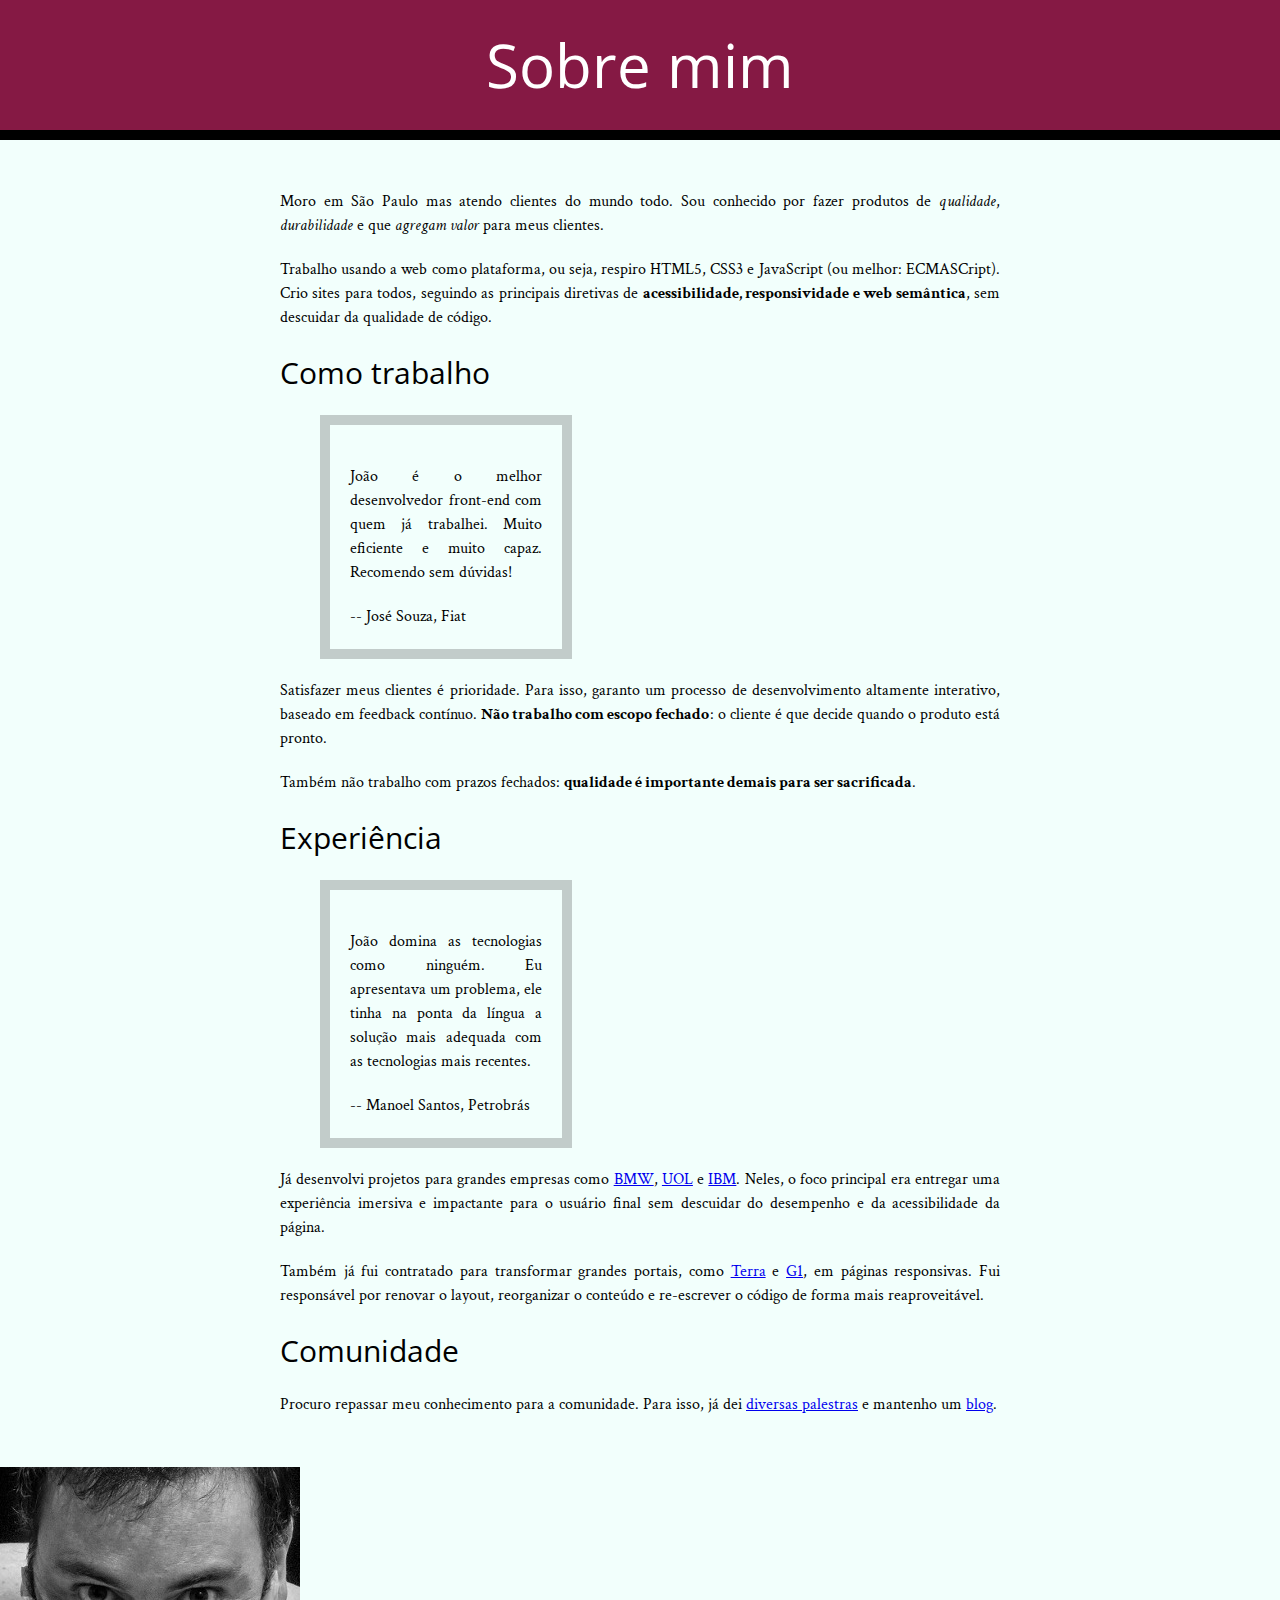
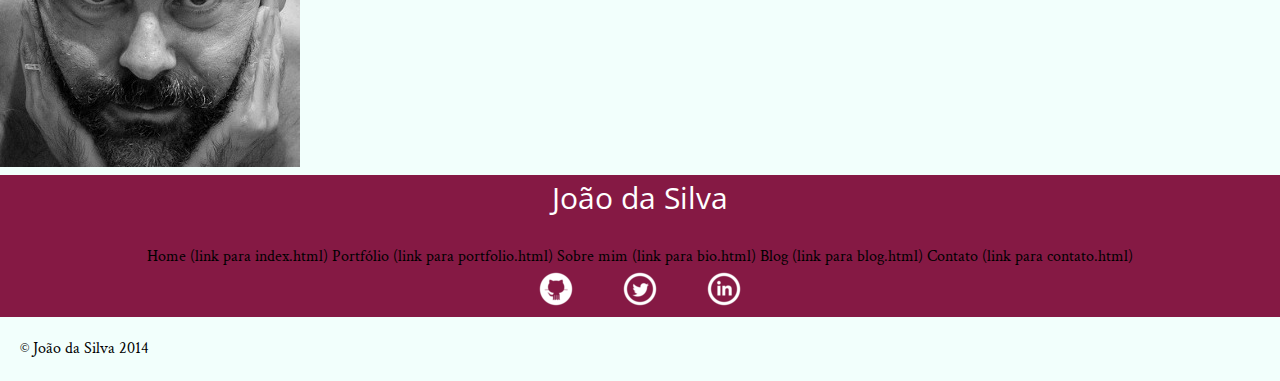
==== bio.html @ f89f9ea4 "Adicionando o portfolio do Joao da Silva" ====
<!DOCTYPE html>
<html lang="pt-br">

<head>
    <meta charset="UTF-8">
    <title>Biografia - João da Silva</title>
    <link rel="icon" href="_img/favicon.png">

    <!-- Estilo CSS -->
    <link rel="stylesheet" href="_css/reset.css">
    <link rel="stylesheet" href="_css/site.css">

    <!-- carrega a fonte Crimson Text nas versões normal, itálico e negrito -->
    <link rel="stylesheet" href="http://fonts.googleapis.com/css?family=Crimson+Text:400,400italic,600">

    <!-- carrega a fonte Open Sans Condensed na versão negrito, -->
    <!-- que é a única necessária para os cabeçalhos            -->
    <link rel="stylesheet" href="http://fonts.googleapis.com/css?family=Open+Sans+Condensed:700">
</head>

<body>
    <main>
        <h1>Sobre mim</h1>

        <div>
            <p>
                Moro em São Paulo mas atendo clientes do mundo todo. Sou conhecido por fazer produtos de <em>qualidade</em>,
                <em>durabilidade</em> e que <em>agregam valor</em> para meus clientes.
            </p>

            <p>
                Trabalho usando a web como plataforma, ou seja, respiro HTML5, CSS3 e JavaScript (ou melhor: ECMASCript).
                Crio sites para todos, seguindo as principais diretivas de <strong>acessibilidade, responsividade e web
                    semântica</strong>,
                sem descuidar da qualidade de código.
            </p>

            <h2>Como trabalho</h2>

            <blockquote>
                <p>João é o melhor desenvolvedor front-end com quem já trabalhei. Muito eficiente e muito capaz. Recomendo
                    sem dúvidas!</p>
                <cite>-- José Souza, Fiat</cite>
            </blockquote>


            <p>
                Satisfazer meus clientes é prioridade. Para isso, garanto um processo de desenvolvimento altamente
                interativo, baseado em feedback contínuo. <strong>Não trabalho com escopo fechado</strong>: o cliente é que
                decide
                quando o
                produto está pronto.
            </p>

            <p>Também não trabalho com prazos fechados: <strong>qualidade é importante demais para ser sacrificada</strong>.</p>

            <h2>Experiência</h2>

            <blockquote>
                <p>
                    João domina as tecnologias como ninguém. Eu apresentava um problema, ele tinha na ponta da língua a
                    solução
                    mais
                    adequada com as tecnologias mais recentes.
                </p>
                <cite>-- Manoel Santos, Petrobrás</cite>
            </blockquote>


            <p>
                Já desenvolvi projetos para grandes empresas como <a href="http://bmw.com">BMW</a>, <a href="http://uol.com">UOL</a>
                e <a href="http://ibm.com">IBM</a>. Neles, o foco principal era entregar uma
                experiência imersiva e impactante para o usuário final sem descuidar do desempenho e da acessibilidade da
                página.
            </p>

            <p>
                Também já fui contratado para transformar grandes portais, como <a href="http://terra.com.br">Terra</a> e
                <a href="http://g1.globo.com">G1</a>, em páginas responsivas. Fui
                responsável
                por renovar o layout, reorganizar o conteúdo e re-escrever o código de forma mais reaproveitável.
            </p>

            <h2>Comunidade</h2>

            <p>
                Procuro repassar meu conhecimento para a comunidade. Para isso, já dei <a href="portfolio.com">diversas
                    palestras</a> e mantenho um <a href="blog.html">blog</a>.
            </p>
        </div>
    </main>

    <img src="_img/eu.jpg" alt="Foto de João da Silva">
    <aside>
        <div>
            <h1>João da Silva</h1>
            <nav>
                <ul>
                    <li>Home (link para index.html)</li>
                    <li>Portfólio (link para portfolio.html)</li>
                    <li>Sobre mim (link para bio.html)</li>
                    <li>Blog (link para blog.html)</li>
                    <li>Contato (link para contato.html)</li>
                </ul>
            </nav>
            <ul>
                <li><a href="https://github.com/git-joaodasilva"><img src="_img/github.png" alt="Icone do GitHub"></a></li>
                <li><a href="https://twitter.com/twitter-joaodasilva"><img src="_img/twitter.png" alt="Icone do Twitter"></a></li>
                <li><a href="https://br.linkedin.com/pub/linkedin-joao-da-silva/32/4/508"><img src="_img/linkedin.png" alt="Icone do Linkedin"></a></li>
            </ul>            
        </div>
    </aside>

    <footer>
        &copy; João da Silva 2014
    </footer>

</body>

</html>
---- _css/site.css ----
body{
    background-color: #F2FFFC; 
    font-family: "Crimson Text", "Times New Roman", serif;
    line-height: 1.5;
}

h1, h2{
    font-family: "Open Sans Condensed", "Arial", sans-serif;
}

h1{
    background-color: #851944;
    color: #FFF;
    text-align: center;
}

p{
    margin: 20px 0;
    text-align: justify;
}

blockquote{
    border: 10px solid #C2CCCA;
    box-sizing: border-box;
    padding: 20px;
    width: 252px;
    margin: 20px 40px;
}

aside  a{
    color: inherit;
    font-family: "Open Sans Condensed", sans-serif;
    padding: 20px;
    text-decoration: none;
}

footer{
    padding: 20px;
}

main h1{
    border-bottom: 10px solid black;
    font-size: 60px;
    padding: 20px;
}

main div{
    margin: 0 auto;
    width: 720px;
    padding: 30px 0;
}

aside ul{
    list-style-type: none;
    text-align: center;
}

aside h1{
    font-size: 30px;
    margin-bottom: 25px;
}

strong{
    font-weight: bold;
}

em{
    font-style: italic;
}

h2{
    font-size: 30px;
}

aside div{
    background-color: #851944;

}

aside li{
    display: inline-block;
}
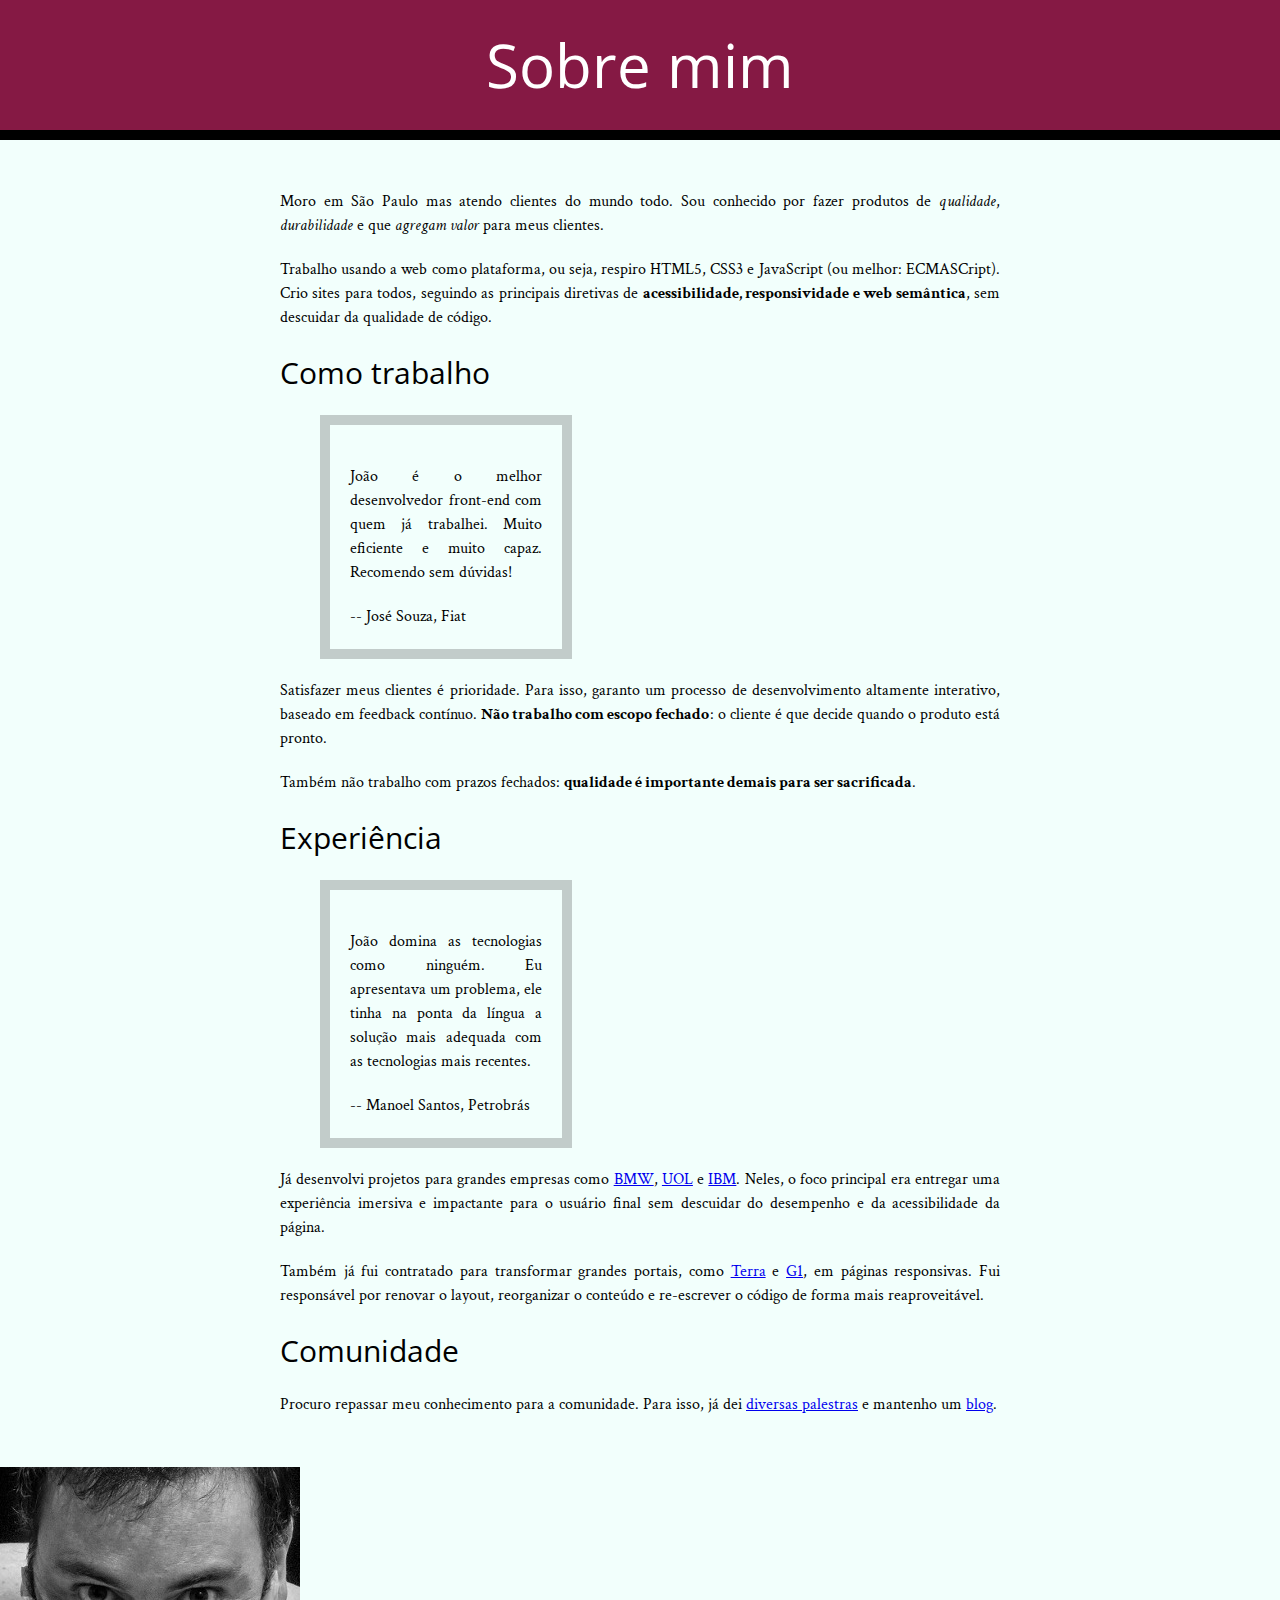
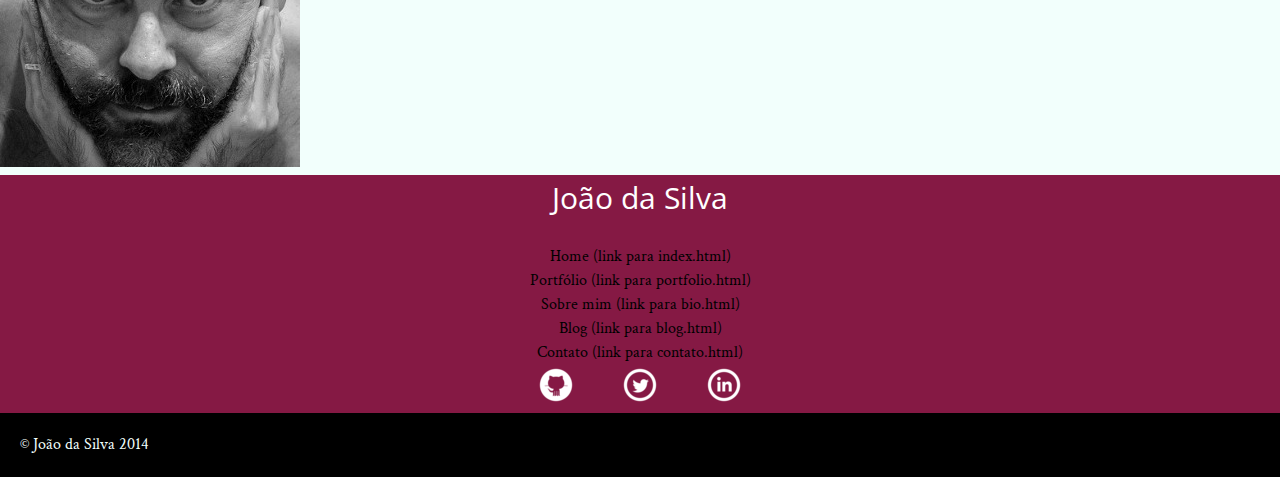
==== commit 90d77fb4: "Adicionando estilo no blog" ====
--- a/bio.html
+++ b/bio.html
@@ -20,9 +20,9 @@
 
 <body>
     <main>
-        <h1>Sobre mim</h1>
+        <h1 class="titulo-principal">Sobre mim</h1>
 
-        <div>
+        <div class="centralizacao-texto"> 
             <p>
                 Moro em São Paulo mas atendo clientes do mundo todo. Sou conhecido por fazer produtos de <em>qualidade</em>,
                 <em>durabilidade</em> e que <em>agregam valor</em> para meus clientes.
@@ -37,7 +37,7 @@
 
             <h2>Como trabalho</h2>
 
-            <blockquote>
+            <blockquote class="citacoes-profissionais">
                 <p>João é o melhor desenvolvedor front-end com quem já trabalhei. Muito eficiente e muito capaz. Recomendo
                     sem dúvidas!</p>
                 <cite>-- José Souza, Fiat</cite>
@@ -56,7 +56,7 @@
 
             <h2>Experiência</h2>
 
-            <blockquote>
+            <blockquote class="citacoes-profissionais">
                 <p>
                     João domina as tecnologias como ninguém. Eu apresentava um problema, ele tinha na ponta da língua a
                     solução
@@ -91,7 +91,7 @@
     </main>
 
     <img src="_img/eu.jpg" alt="Foto de João da Silva">
-    <aside>
+    <aside class="barra-de-nav">
         <div>
             <h1>João da Silva</h1>
             <nav>
@@ -103,7 +103,7 @@
                     <li>Contato (link para contato.html)</li>
                 </ul>
             </nav>
-            <ul>
+            <ul class="icones-sociais">
                 <li><a href="https://github.com/git-joaodasilva"><img src="_img/github.png" alt="Icone do GitHub"></a></li>
                 <li><a href="https://twitter.com/twitter-joaodasilva"><img src="_img/twitter.png" alt="Icone do Twitter"></a></li>
                 <li><a href="https://br.linkedin.com/pub/linkedin-joao-da-silva/32/4/508"><img src="_img/linkedin.png" alt="Icone do Linkedin"></a></li>
@@ -111,7 +111,7 @@
         </div>
     </aside>
 
-    <footer>
+    <footer class="rodape">
         &copy; João da Silva 2014
     </footer>
 
--- a/_css/site.css
+++ b/_css/site.css
@@ -77,6 +77,32 @@
 
 }
 
-aside li{
+.icones-sociais li{
     display: inline-block;
+}
+
+.rodape{
+    background-color: #000;
+    color: #F2FFFC;
+    padding: 20px;
+}
+
+article{
+    border-bottom: 1px solid #ccc;
+    margin-bottom: 20px;
+    padding-bottom: 30px;
+}
+
+article footer a{
+    color: #851944;
+}
+
+.leia-mais{
+    background-color: #E6E7E8;
+    display: block;
+    font-size: 12pt;
+    margin: 16px;
+    padding: 8px;
+    text-align: center;
+    text-decoration: none;
 }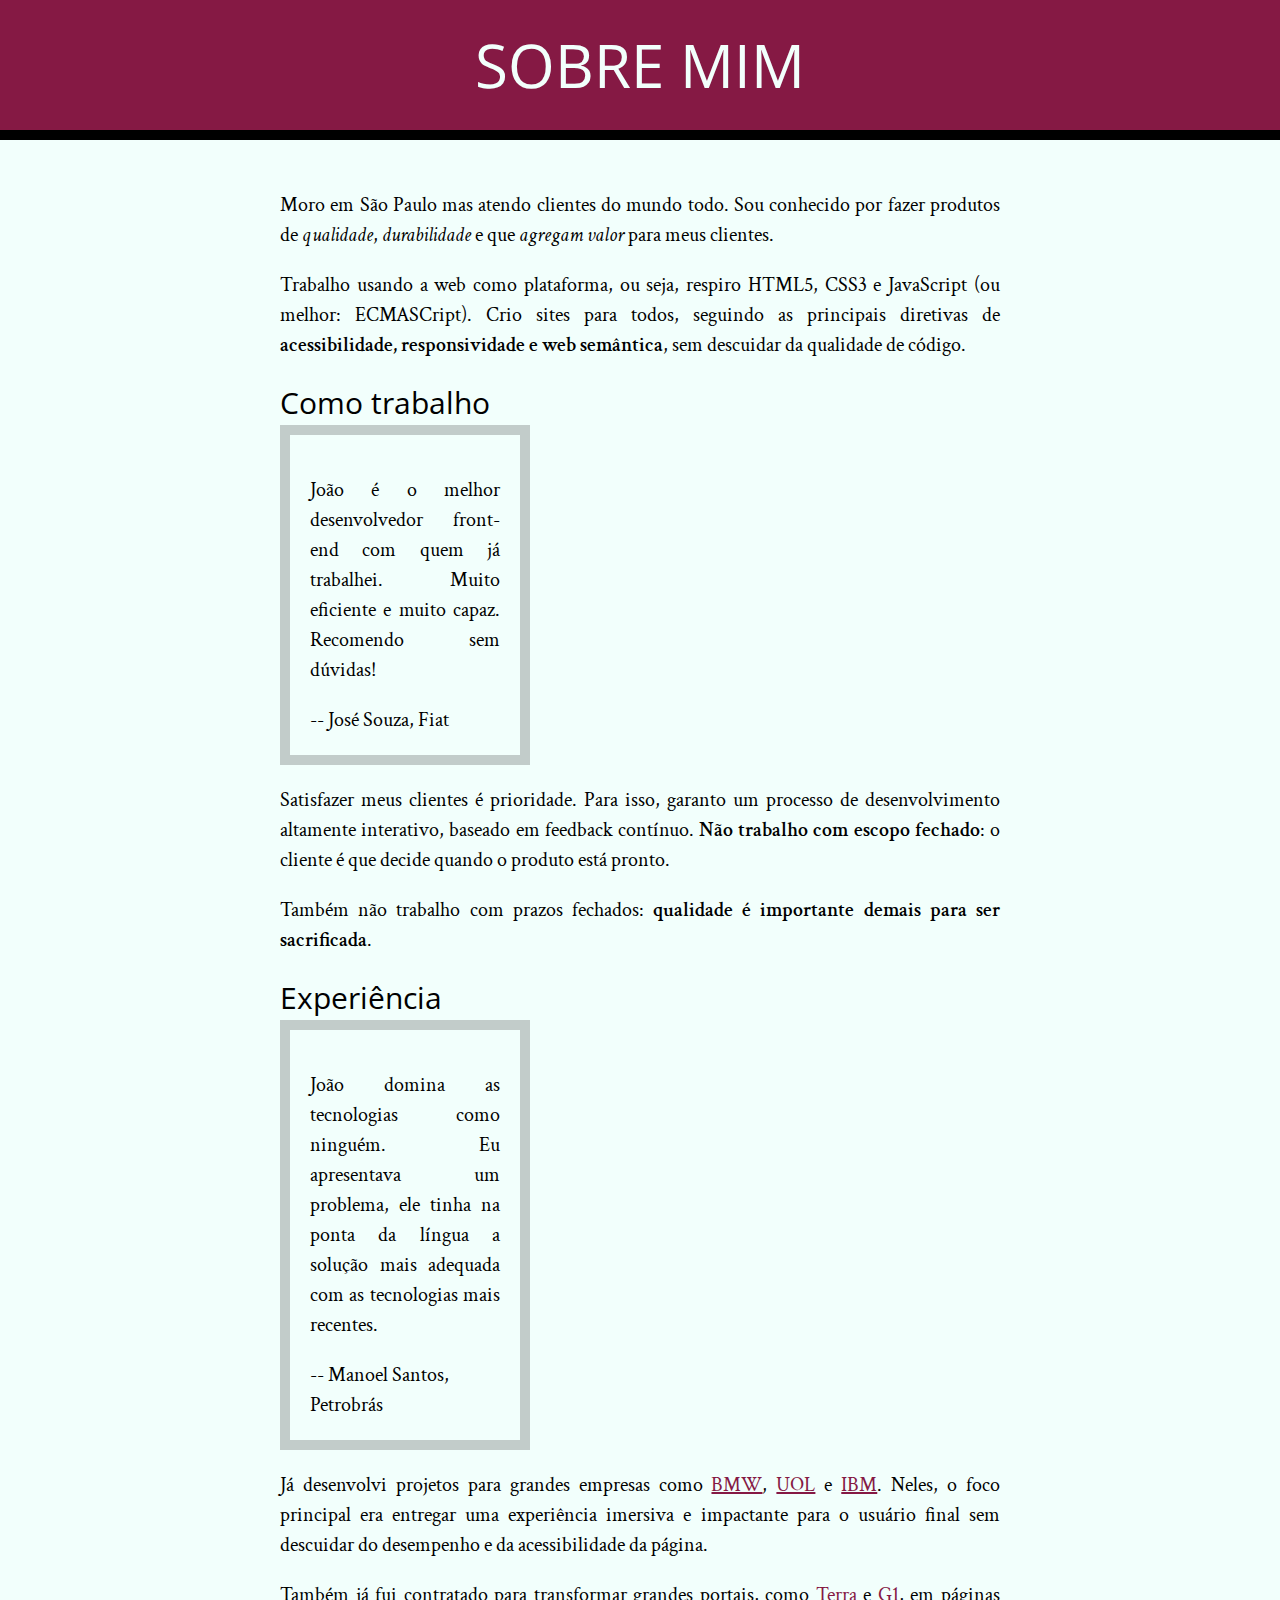
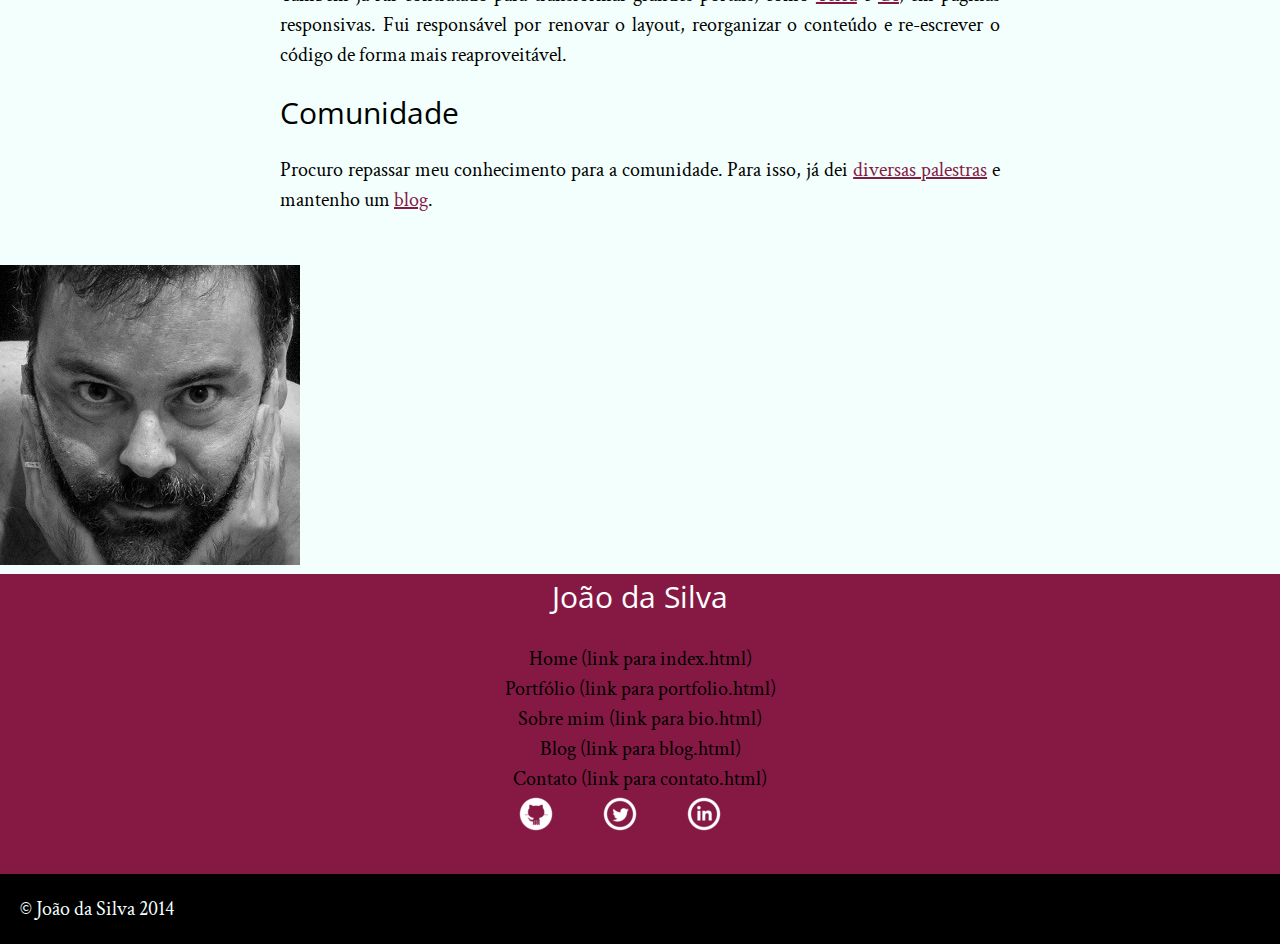
==== commit ad4b1166: "Adicionando icones no css" ====
--- a/bio.html
+++ b/bio.html
@@ -104,9 +104,9 @@
                 </ul>
             </nav>
             <ul class="icones-sociais">
-                <li><a href="https://github.com/git-joaodasilva"><img src="_img/github.png" alt="Icone do GitHub"></a></li>
-                <li><a href="https://twitter.com/twitter-joaodasilva"><img src="_img/twitter.png" alt="Icone do Twitter"></a></li>
-                <li><a href="https://br.linkedin.com/pub/linkedin-joao-da-silva/32/4/508"><img src="_img/linkedin.png" alt="Icone do Linkedin"></a></li>
+                <li><a href="https://github.com/git-joaodasilva" class="img-github">GitHub</a></li>
+                <li><a href="https://twitter.com/twitter-joaodasilva" class="img-twitter">Twitter</a></li>
+                <li><a href="https://br.linkedin.com/pub/linkedin-joao-da-silva/32/4/508" class="img-linkedin">Linkedin</a></li>
             </ul>            
         </div>
     </aside>
--- a/_css/site.css
+++ b/_css/site.css
@@ -1,6 +1,7 @@
 body{
     background-color: #F2FFFC; 
     font-family: "Crimson Text", "Times New Roman", serif;
+    font-size: 20px;
     line-height: 1.5;
 }
 
@@ -22,12 +23,13 @@
 blockquote{
     border: 10px solid #C2CCCA;
     box-sizing: border-box;
+    margin: 0;
     padding: 20px;
     width: 252px;
-    margin: 20px 40px;
+    width: 250px;
 }
 
-aside  a{
+aside a{
     color: inherit;
     font-family: "Open Sans Condensed", sans-serif;
     padding: 20px;
@@ -39,9 +41,24 @@
 }
 
 main h1{
+    background-color: #851944;
     border-bottom: 10px solid black;
+    color: #F2FFFC;
     font-size: 60px;
+    font-family: "Open Sans Condensed", sans-serif;
+    margin: 0;
     padding: 20px;
+    text-align: center;
+    text-transform: uppercase;
+}
+
+main a{
+    color: #851944;
+}
+
+h2{
+    font-size: 40px;
+    font-family: "Open Sans Condensed", sans-serif;
 }
 
 main div{
@@ -61,7 +78,7 @@
 }
 
 strong{
-    font-weight: bold;
+    font-weight: 600;
 }
 
 em{
@@ -79,6 +96,28 @@
 
 .icones-sociais li{
     display: inline-block;
+}
+
+.img-github{
+    background-image: url("../_img/github.png");
+    background-repeat: no-repeat;
+}
+
+.img-twitter{
+    background-image: url("../_img/twitter.png");
+    background-repeat: no-repeat;
+}
+
+.img-linkedin{
+    background-image: url("../_img/linkedin.png");
+    background-repeat: no-repeat;
+}
+
+.icones-sociais a{
+    display: inline-block;
+    height: 40px;
+    width: 40px;
+    text-indent: -99999px;
 }
 
 .rodape{
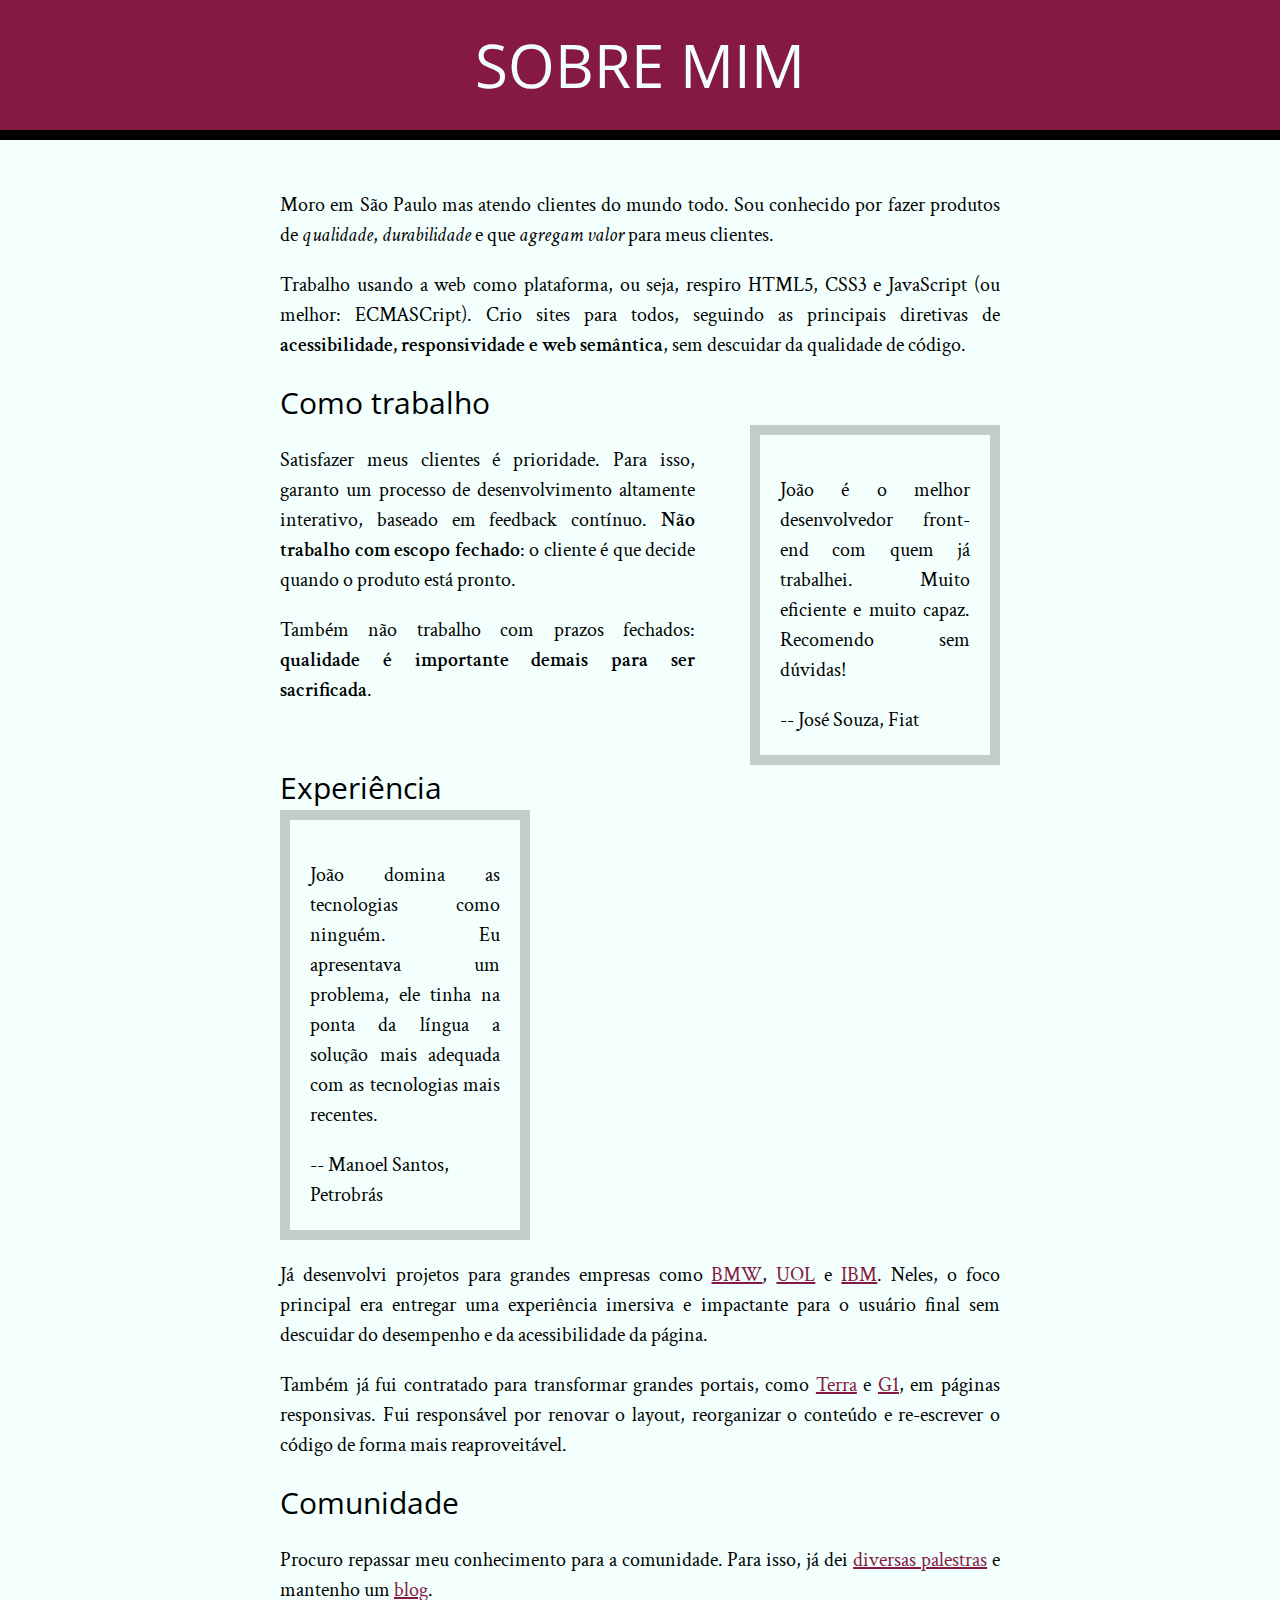
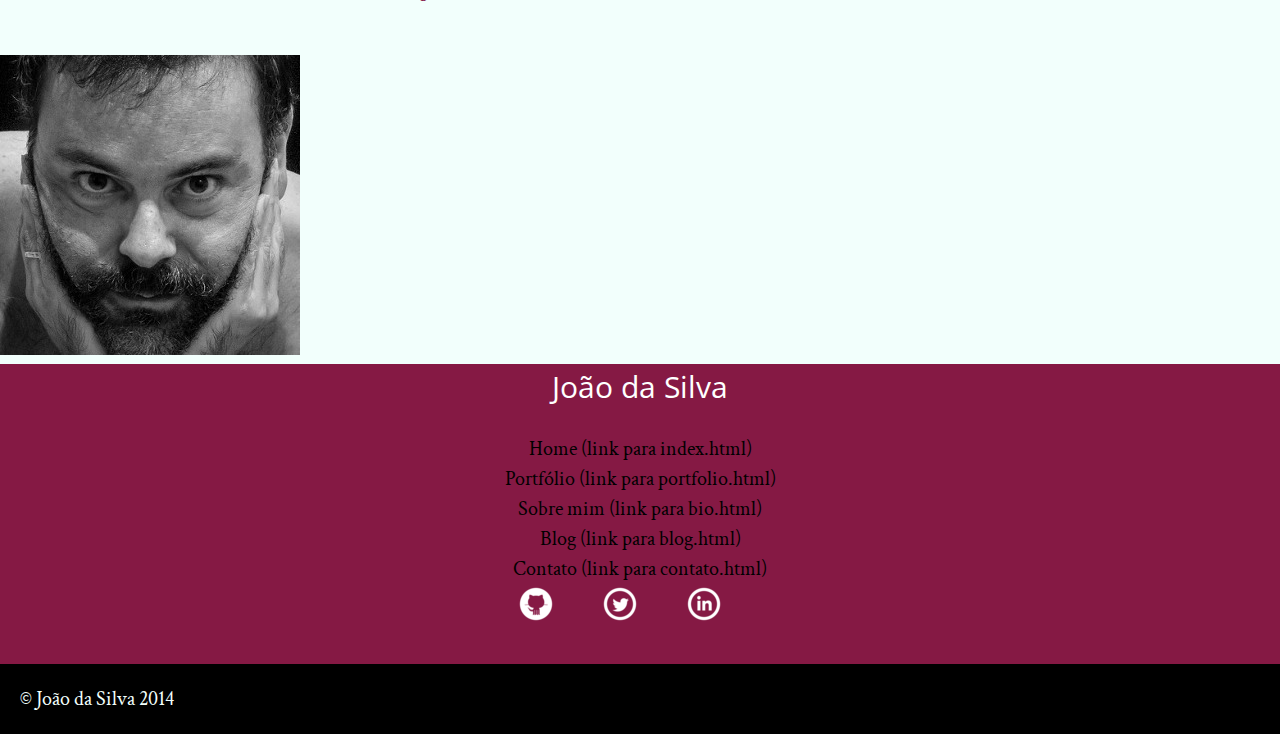
==== commit b6cc1433: "Arrumando o posicionamento das recomendacoes" ====
--- a/bio.html
+++ b/bio.html
@@ -37,7 +37,7 @@
 
             <h2>Como trabalho</h2>
 
-            <blockquote class="citacoes-profissionais">
+            <blockquote class="citacoes-profissionais petrobras">
                 <p>João é o melhor desenvolvedor front-end com quem já trabalhei. Muito eficiente e muito capaz. Recomendo
                     sem dúvidas!</p>
                 <cite>-- José Souza, Fiat</cite>
@@ -56,7 +56,7 @@
 
             <h2>Experiência</h2>
 
-            <blockquote class="citacoes-profissionais">
+            <blockquote class="citacoes-profissionais fiat">
                 <p>
                     João domina as tecnologias como ninguém. Eu apresentava um problema, ele tinha na ponta da língua a
                     solução
--- a/_css/site.css
+++ b/_css/site.css
@@ -7,6 +7,7 @@
 
 h1, h2{
     font-family: "Open Sans Condensed", "Arial", sans-serif;
+    clear: right;
 }
 
 h1{
@@ -27,6 +28,15 @@
     padding: 20px;
     width: 252px;
     width: 250px;
+}
+
+.petrobras{
+    float: right;
+    margin-left: 55px;
+}
+
+.fiat{
+
 }
 
 aside a{
@@ -144,4 +154,8 @@
     padding: 8px;
     text-align: center;
     text-decoration: none;
+}
+
+nav a{
+    text-transform: lowercase;
 }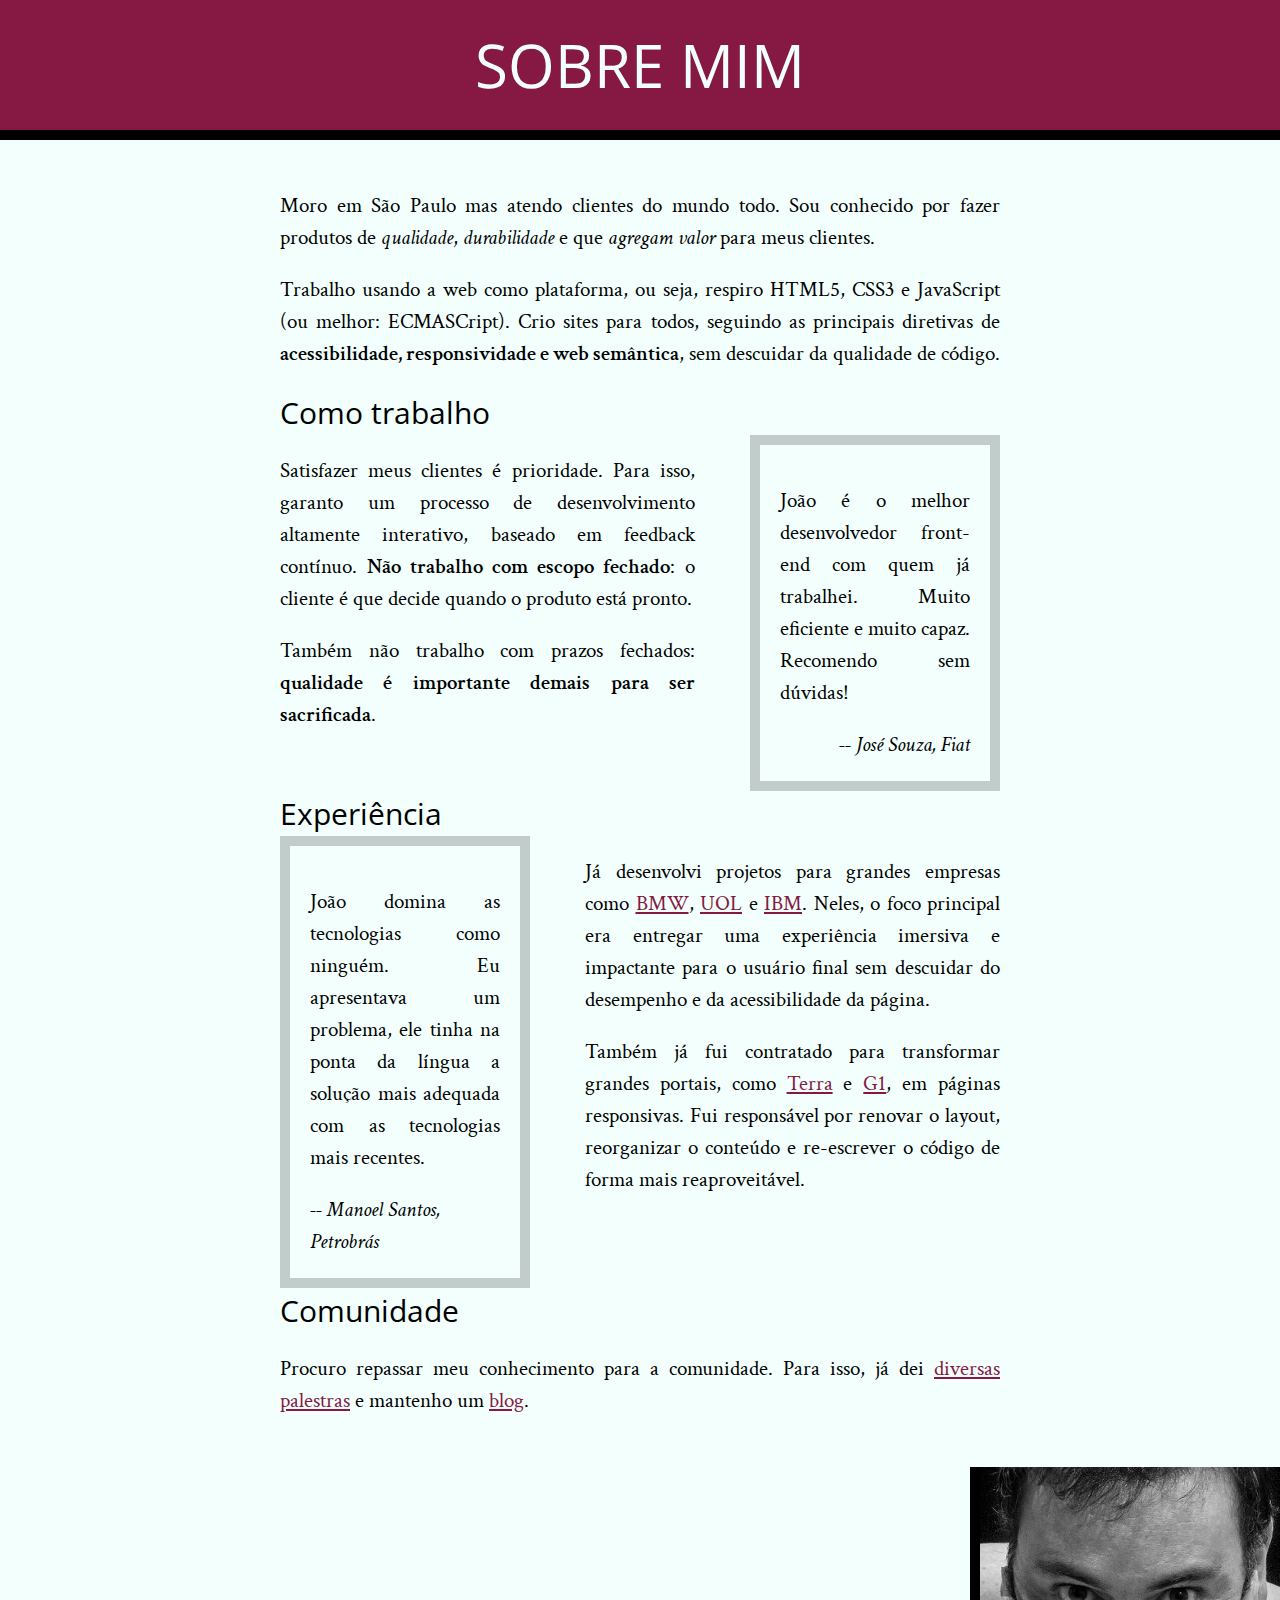
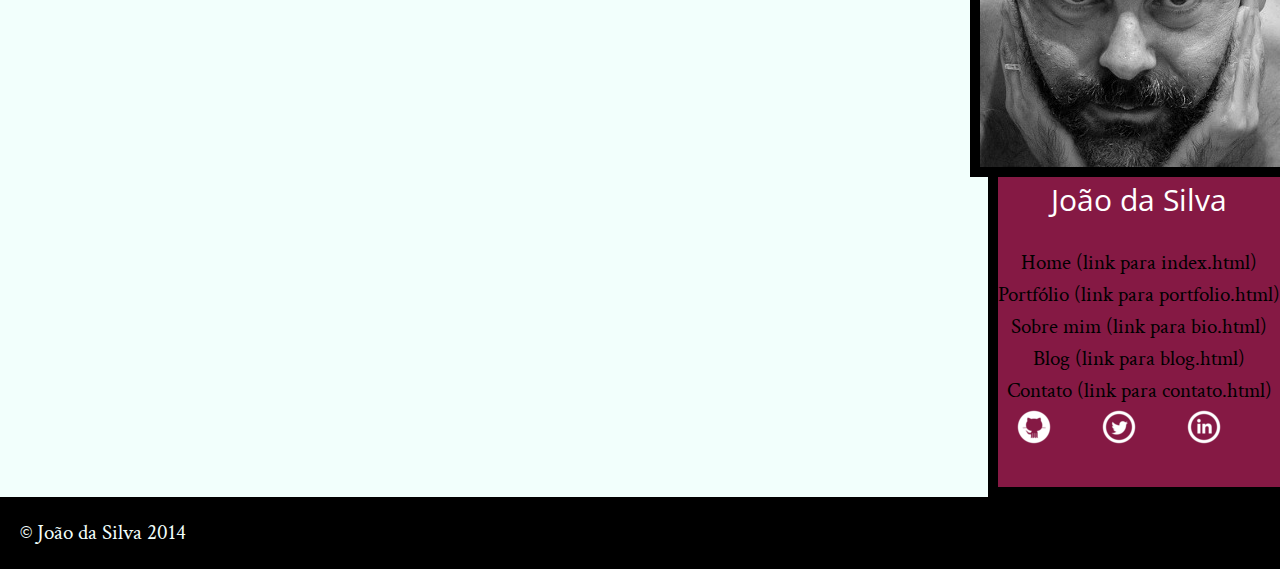
==== commit 932ec3ba: "Arrumando o posicionamento da barra de navegacao" ====
--- a/bio.html
+++ b/bio.html
@@ -35,7 +35,7 @@
                 sem descuidar da qualidade de código.
             </p>
 
-            <h2>Como trabalho</h2>
+            <h2 class="subtitulo-texto">Como trabalho</h2>
 
             <blockquote class="citacoes-profissionais petrobras">
                 <p>João é o melhor desenvolvedor front-end com quem já trabalhei. Muito eficiente e muito capaz. Recomendo
@@ -54,7 +54,7 @@
 
             <p>Também não trabalho com prazos fechados: <strong>qualidade é importante demais para ser sacrificada</strong>.</p>
 
-            <h2>Experiência</h2>
+            <h2 lass="subtitulo-texto">Experiência</h2>
 
             <blockquote class="citacoes-profissionais fiat">
                 <p>
@@ -81,7 +81,7 @@
                 por renovar o layout, reorganizar o conteúdo e re-escrever o código de forma mais reaproveitável.
             </p>
 
-            <h2>Comunidade</h2>
+            <h2 lass="subtitulo-texto">Comunidade</h2>
 
             <p>
                 Procuro repassar meu conhecimento para a comunidade. Para isso, já dei <a href="portfolio.com">diversas
@@ -90,11 +90,11 @@
         </div>
     </main>
 
-    <img src="_img/eu.jpg" alt="Foto de João da Silva">
+    <img src="_img/eu.jpg" alt="Foto de João da Silva" class="minha-foto"> 
     <aside class="barra-de-nav">
         <div>
             <h1>João da Silva</h1>
-            <nav>
+            <nav class="navegacao-site">
                 <ul>
                     <li>Home (link para index.html)</li>
                     <li>Portfólio (link para portfolio.html)</li>
--- a/_css/site.css
+++ b/_css/site.css
@@ -1,13 +1,13 @@
 body{
     background-color: #F2FFFC; 
     font-family: "Crimson Text", "Times New Roman", serif;
-    font-size: 20px;
+    font-size: 16pt;
     line-height: 1.5;
 }
 
 h1, h2{
     font-family: "Open Sans Condensed", "Arial", sans-serif;
-    clear: right;
+    clear: both;
 }
 
 h1{
@@ -36,7 +36,17 @@
 }
 
 .fiat{
+    float: left;
+    margin-right: 55px;
+}
 
+cite{
+    font-style: italic;
+    float: right;
+}
+
+.subtitulo-texto{
+    clear: both;
 }
 
 aside a{
@@ -158,4 +168,22 @@
 
 nav a{
     text-transform: lowercase;
+}
+
+img, aside{
+    float: right;
+    border-left: 10px solid black;
+    border-bottom: 10px solid black;
+    clear: both;     
+    box-sizing: border-box;
+}
+
+img .navegacao-site{
+    width: 15%;
+    box-sizing: border-box;
+    float: right;
+}
+
+.rodape{
+    clear: right;
 }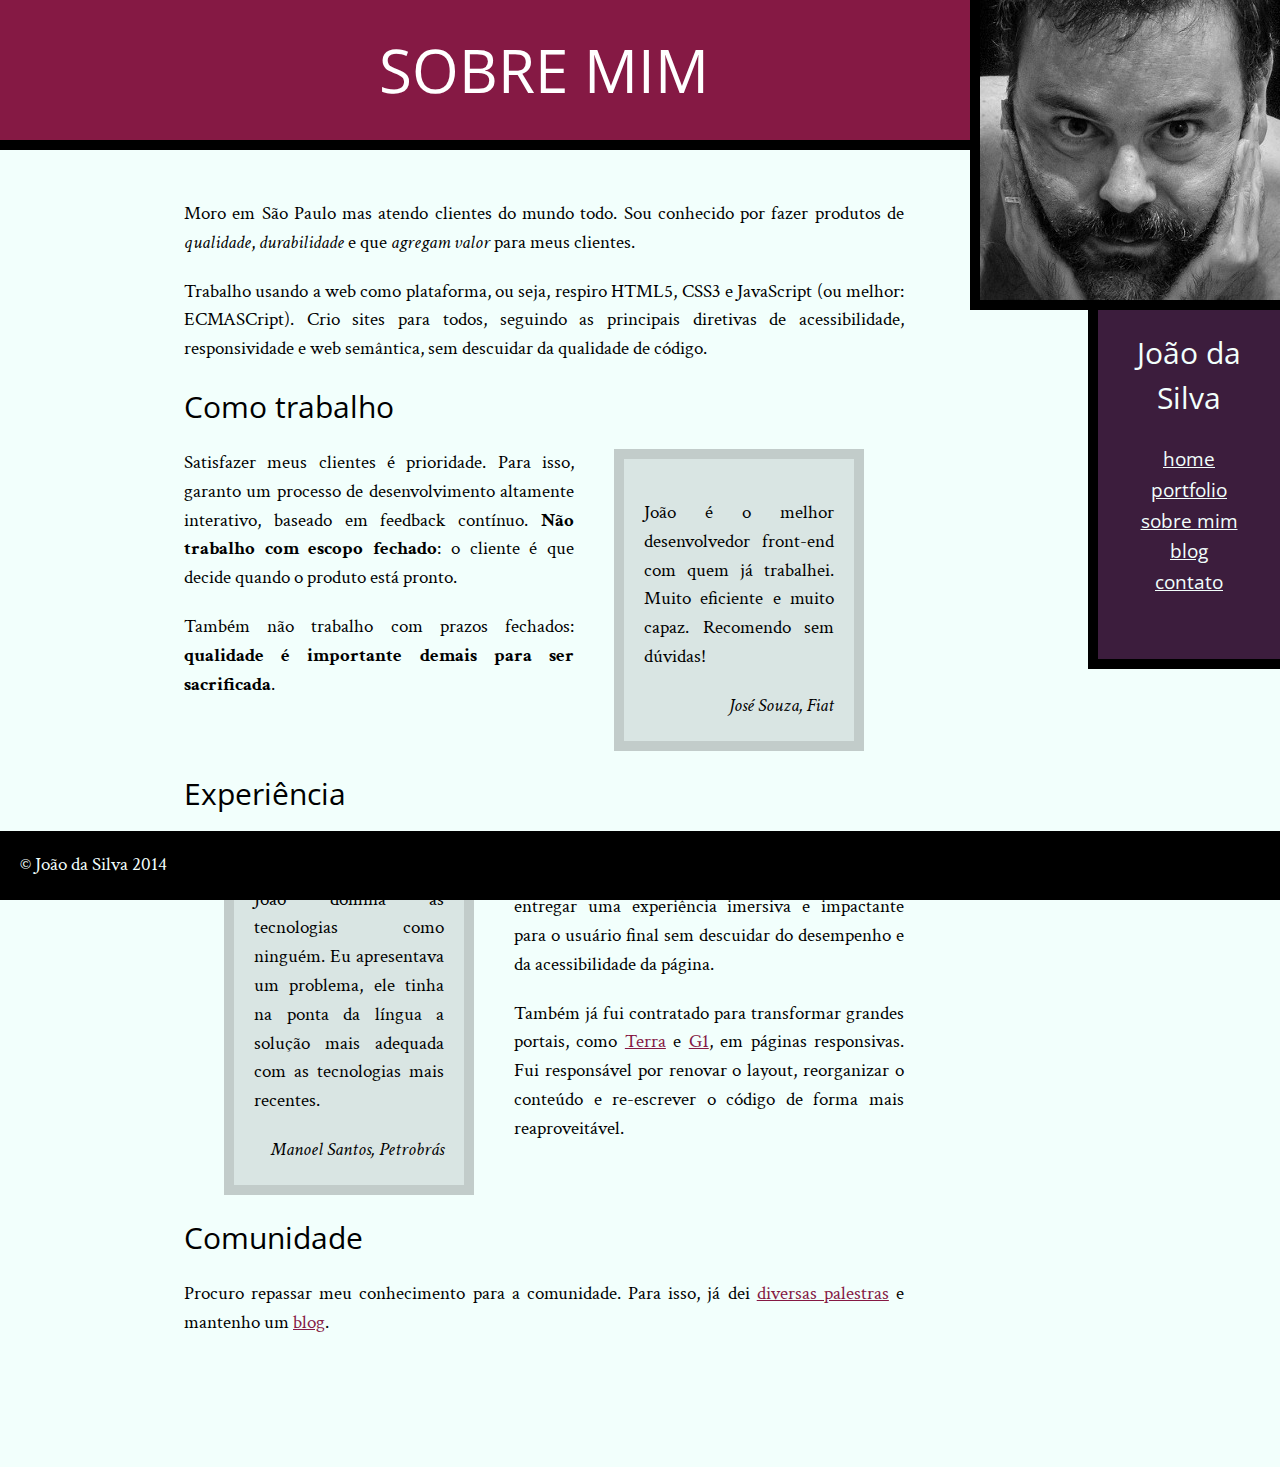
==== commit 667a0761: "Ajustando imagem e rodapé" ====
--- a/bio.html
+++ b/bio.html
@@ -1,120 +1,82 @@
 <!DOCTYPE html>
-<html lang="pt-br">
+<html>
+	<head>
+		<title>Biografia - João da Silva</title>
+		<meta charset="utf-8">
+		<link rel="icon" href="favicon.png">
+		<link rel="stylesheet" href="_css/reset.css">
+		<link rel="stylesheet" href="_css/site.css">
+		<link rel="stylesheet" href="http://fonts.googleapis.com/css?family=Crimson+Text:400,400italic,600">
+		<link rel="stylesheet" href="http://fonts.googleapis.com/css?family=Open+Sans+Condensed:700">
+	</head>
+	<body>
+		<main>
+			<h1 class="titulo-principal">Sobre mim</h1>
 
-<head>
-    <meta charset="UTF-8">
-    <title>Biografia - João da Silva</title>
-    <link rel="icon" href="_img/favicon.png">
+			<div class="container">
+				<p>Moro em São Paulo mas atendo clientes do mundo todo. Sou conhecido por fazer produtos de <em>qualidade</em>, <em>durabilidade</em> e que <em>agregam valor</em> para meus clientes.</p>
 
-    <!-- Estilo CSS -->
-    <link rel="stylesheet" href="_css/reset.css">
-    <link rel="stylesheet" href="_css/site.css">
+				<p>Trabalho usando a web como plataforma, ou seja, respiro HTML5, CSS3 e JavaScript (ou melhor: ECMASCript). Crio sites para todos, seguindo as principais diretivas de acessibilidade, responsividade e web semântica, sem descuidar da qualidade de código.</p>
 
-    <!-- carrega a fonte Crimson Text nas versões normal, itálico e negrito -->
-    <link rel="stylesheet" href="http://fonts.googleapis.com/css?family=Crimson+Text:400,400italic,600">
+				<h2 class="subtitulo-texto">Como trabalho</h2>
 
-    <!-- carrega a fonte Open Sans Condensed na versão negrito, -->
-    <!-- que é a única necessária para os cabeçalhos            -->
-    <link rel="stylesheet" href="http://fonts.googleapis.com/css?family=Open+Sans+Condensed:700">
-</head>
+				<blockquote class="citacao-bio fiat">
+					<p>João é o melhor desenvolvedor front-end com quem já trabalhei. Muito eficiente e muito capaz. Recomendo sem dúvidas!</p>
+					<cite>José Souza, Fiat</cite>
+				</blockquote>
 
-<body>
-    <main>
-        <h1 class="titulo-principal">Sobre mim</h1>
+				<p>Satisfazer meus clientes é prioridade. Para isso, garanto um processo de desenvolvimento altamente interativo, baseado em feedback contínuo. <strong>Não trabalho com escopo fechado</strong>: o cliente é que decide quando o produto está pronto.</p>
 
-        <div class="centralizacao-texto"> 
-            <p>
-                Moro em São Paulo mas atendo clientes do mundo todo. Sou conhecido por fazer produtos de <em>qualidade</em>,
-                <em>durabilidade</em> e que <em>agregam valor</em> para meus clientes.
-            </p>
+				<p>Também não trabalho com prazos fechados: <strong>qualidade é importante demais para ser sacrificada</strong>.</p>
 
-            <p>
-                Trabalho usando a web como plataforma, ou seja, respiro HTML5, CSS3 e JavaScript (ou melhor: ECMASCript).
-                Crio sites para todos, seguindo as principais diretivas de <strong>acessibilidade, responsividade e web
-                    semântica</strong>,
-                sem descuidar da qualidade de código.
-            </p>
+				<h2 class="subtitulo-texto">Experiência</h2>
 
-            <h2 class="subtitulo-texto">Como trabalho</h2>
+				<blockquote class="citacao-bio petrobras">
+					<p>João domina as tecnologias como ninguém. Eu apresentava um problema, ele tinha na ponta da língua a solução mais adequada com as tecnologias mais recentes.</p>
+					<cite>Manoel Santos, Petrobrás</cite>
+				</blockquote>
 
-            <blockquote class="citacoes-profissionais petrobras">
-                <p>João é o melhor desenvolvedor front-end com quem já trabalhei. Muito eficiente e muito capaz. Recomendo
-                    sem dúvidas!</p>
-                <cite>-- José Souza, Fiat</cite>
-            </blockquote>
+				<p>Já desenvolvi projetos para grandes empresas como <a href="http://www.bmw.com">BMW</a>, <a href="http://www.uol.com.br">UOL</a> e <a href="http://www.ibm.com.br">IBM</a>. Neles, o foco principal era entregar uma experiência imersiva e impactante para o usuário final sem descuidar do desempenho e da acessibilidade da página.</p>
 
+				<p>Também já fui contratado para transformar grandes portais, como <a href="http://www.terra.com.br">Terra</a> e <a href="http://www.g1.globo.com">G1</a>, em páginas responsivas. Fui responsável por renovar o layout, reorganizar o conteúdo e re-escrever o código de forma mais reaproveitável.</p>
 
-            <p>
-                Satisfazer meus clientes é prioridade. Para isso, garanto um processo de desenvolvimento altamente
-                interativo, baseado em feedback contínuo. <strong>Não trabalho com escopo fechado</strong>: o cliente é que
-                decide
-                quando o
-                produto está pronto.
-            </p>
+				<h2 class="subtitulo-texto">Comunidade</h2>
 
-            <p>Também não trabalho com prazos fechados: <strong>qualidade é importante demais para ser sacrificada</strong>.</p>
-
-            <h2 lass="subtitulo-texto">Experiência</h2>
-
-            <blockquote class="citacoes-profissionais fiat">
-                <p>
-                    João domina as tecnologias como ninguém. Eu apresentava um problema, ele tinha na ponta da língua a
-                    solução
-                    mais
-                    adequada com as tecnologias mais recentes.
-                </p>
-                <cite>-- Manoel Santos, Petrobrás</cite>
-            </blockquote>
-
-
-            <p>
-                Já desenvolvi projetos para grandes empresas como <a href="http://bmw.com">BMW</a>, <a href="http://uol.com">UOL</a>
-                e <a href="http://ibm.com">IBM</a>. Neles, o foco principal era entregar uma
-                experiência imersiva e impactante para o usuário final sem descuidar do desempenho e da acessibilidade da
-                página.
-            </p>
-
-            <p>
-                Também já fui contratado para transformar grandes portais, como <a href="http://terra.com.br">Terra</a> e
-                <a href="http://g1.globo.com">G1</a>, em páginas responsivas. Fui
-                responsável
-                por renovar o layout, reorganizar o conteúdo e re-escrever o código de forma mais reaproveitável.
-            </p>
-
-            <h2 lass="subtitulo-texto">Comunidade</h2>
-
-            <p>
-                Procuro repassar meu conhecimento para a comunidade. Para isso, já dei <a href="portfolio.com">diversas
-                    palestras</a> e mantenho um <a href="blog.html">blog</a>.
-            </p>
-        </div>
-    </main>
-
-    <img src="_img/eu.jpg" alt="Foto de João da Silva" class="minha-foto"> 
-    <aside class="barra-de-nav">
-        <div>
-            <h1>João da Silva</h1>
-            <nav class="navegacao-site">
-                <ul>
-                    <li>Home (link para index.html)</li>
-                    <li>Portfólio (link para portfolio.html)</li>
-                    <li>Sobre mim (link para bio.html)</li>
-                    <li>Blog (link para blog.html)</li>
-                    <li>Contato (link para contato.html)</li>
-                </ul>
-            </nav>
-            <ul class="icones-sociais">
-                <li><a href="https://github.com/git-joaodasilva" class="img-github">GitHub</a></li>
-                <li><a href="https://twitter.com/twitter-joaodasilva" class="img-twitter">Twitter</a></li>
-                <li><a href="https://br.linkedin.com/pub/linkedin-joao-da-silva/32/4/508" class="img-linkedin">Linkedin</a></li>
-            </ul>            
-        </div>
-    </aside>
-
-    <footer class="rodape">
-        &copy; João da Silva 2014
-    </footer>
-
-</body>
-
+				<p>Procuro repassar meu conhecimento para a comunidade. Para isso, já dei <a href="portfolio.html">diversas palestras</a> e mantenho um <a href="blog.html">blog</a>.</p>
+			</div>
+		</main>
+		<img src="_img/eu.jpg" alt="Foto de João da Silva" class="minha-foto">
+		<aside class="navegacao-site">
+			<h1>João da Silva</h1>
+			<nav>
+				<ul>
+					<li><a href="index.html">Home</a></li>
+					<li><a href="portfolio.html">Portfolio</a></li>
+					<li><a href="bio.html">Sobre mim</a></li>
+					<li><a href="blog.html">Blog</a></li>
+					<li><a href="contato.html">Contato</a></li>
+				</ul>
+			</nav>
+			<ul class="icones-redes-sociais">
+				<li>
+					<a class="github" href="https://github.com/joaodasilva">
+						Github
+					</a>
+				</li>
+				<li>
+					<a class="twitter" href="https://twitter.com/joaodasilva">
+						Twitter
+					</a>
+				</li>
+				<li>
+					<a class="linkedin" href="https://br.linkedin.com/pub/joão-da-silva/32/4/508">
+						LinkedIn
+					</a>
+				</li>
+			</ul>
+		</aside>
+		<footer class="rodape-pagina">
+			&copy; João da Silva 2014
+		</footer>
+	</body>
 </html>--- a/_css/site.css
+++ b/_css/site.css
@@ -1,189 +1,167 @@
-body{
-    background-color: #F2FFFC; 
-    font-family: "Crimson Text", "Times New Roman", serif;
-    font-size: 16pt;
-    line-height: 1.5;
+body {
+	font-family: "Crimson Text", "Times New Roman", serif;
+	background-color: #F2FFFC;
+	font-size: 120%;
+	line-height: 1.5;
 }
 
-h1, h2{
-    font-family: "Open Sans Condensed", "Arial", sans-serif;
-    clear: both;
+h1, h2 {
+	font-family: "Open Sans Condensed", "Arial", sans-serif;
 }
 
-h1{
-    background-color: #851944;
-    color: #FFF;
-    text-align: center;
+.titulo-principal {
+	text-align: center;
+	background-color: #851944;
+	color: #FFF;
+	padding: 25px;
+	border-bottom: 10px solid black;
+	font-size: 60px;
+	text-transform: uppercase;
 }
 
-p{
-    margin: 20px 0;
-    text-align: justify;
+p {
+	text-align: justify;
+	margin: 20px 0;
 }
 
-blockquote{
-    border: 10px solid #C2CCCA;
-    box-sizing: border-box;
-    margin: 0;
-    padding: 20px;
-    width: 252px;
-    width: 250px;
+.citacao-bio {
+	background-color: #D9E5E3;
+	border: 10px solid #C2CCCA;
+	width: 250px;
+	box-sizing: border-box;
+	margin: 20px 40px;
 }
 
-.petrobras{
-    float: right;
-    margin-left: 55px;
+.navegacao-site {
+	text-align: center;
+	background-color: #3C1D3D;
+	color: #F2FFFC;
 }
 
-.fiat{
-    float: left;
-    margin-right: 55px;
+.rodape-pagina {
+	background-color: #000;
+	color: #F2FFFC;
+	clear: both;
+	position: fixed;
+	bottom: 0;
+	left: 0;
+	width: 100%;
 }
 
-cite{
-    font-style: italic;
-    float: right;
+main a {
+	color: #851944;
 }
 
-.subtitulo-texto{
-    clear: both;
+.navegacao-site a {
+	color: inherit;
+	font-family: "Open Sans Condensed", sans-serif;
 }
 
-aside a{
-    color: inherit;
-    font-family: "Open Sans Condensed", sans-serif;
-    padding: 20px;
-    text-decoration: none;
-}
-
-footer{
+.citacao-bio, .navegacao-site, .rodape-pagina {
     padding: 20px;
 }
 
-main h1{
-    background-color: #851944;
-    border-bottom: 10px solid black;
-    color: #F2FFFC;
-    font-size: 60px;
-    font-family: "Open Sans Condensed", sans-serif;
-    margin: 0;
-    padding: 20px;
-    text-align: center;
-    text-transform: uppercase;
+.container {
+	width: 720px;
+	margin: auto;
+	padding: 30px 0;
 }
 
-main a{
-    color: #851944;
+.navegacao-site h1 {
+	font-size: 30px;
+	margin-bottom: 25px;
 }
 
-h2{
-    font-size: 40px;
-    font-family: "Open Sans Condensed", sans-serif;
+strong {
+	font-weight: bold;
 }
 
-main div{
-    margin: 0 auto;
-    width: 720px;
-    padding: 30px 0;
+em {
+	font-style: italic;
 }
 
-aside ul{
-    list-style-type: none;
-    text-align: center;
+.subtitulo-texto {
+	font-size: 30px;
+	clear: both;
 }
 
-aside h1{
-    font-size: 30px;
-    margin-bottom: 25px;
+.icones-redes-sociais li {
+	display: inline-block;
 }
 
-strong{
-    font-weight: 600;
+.artigo {
+	padding-bottom: 30px;
+	border-bottom: 1px solid #ccc;
+	margin-bottom: 20px;
 }
 
-em{
-    font-style: italic;
+.leia-mais {
+	padding: 8px;
+	margin: 16px;
+	display: block;
+	font-size: 24px;
+	text-align: center;
+	background-color: #E6E7E8;
 }
 
-h2{
-    font-size: 30px;
+nav a {
+	text-transform: lowercase;
 }
 
-aside div{
-    background-color: #851944;
-
+.icones-redes-sociais a {
+	width: 40px;
+	height: 40px;
+	display: block;
+	text-indent: -99999px;
 }
 
-.icones-sociais li{
-    display: inline-block;
+.github {
+	background-image: url(github.png);
 }
 
-.img-github{
-    background-image: url("../_img/github.png");
-    background-repeat: no-repeat;
+.twitter {
+	background-image: url(twitter.png);
 }
 
-.img-twitter{
-    background-image: url("../_img/twitter.png");
-    background-repeat: no-repeat;
+.linkedin {
+	background-image: url(linkedin.png);
 }
 
-.img-linkedin{
-    background-image: url("../_img/linkedin.png");
-    background-repeat: no-repeat;
+.fiat {
+	float: right;
 }
 
-.icones-sociais a{
-    display: inline-block;
-    height: 40px;
-    width: 40px;
-    text-indent: -99999px;
+.petrobras {
+	float: left;
 }
 
-.rodape{
-    background-color: #000;
-    color: #F2FFFC;
-    padding: 20px;
+main {
+	float: left;
+	width: 85%;
+	padding-bottom: 80px;
 }
 
-article{
-    border-bottom: 1px solid #ccc;
-    margin-bottom: 20px;
-    padding-bottom: 30px;
+aside, .minha-foto, .navegacao-site {
+	float: right;
+	box-sizing: border-box;
+	border-left: 10px solid black;
+	border-bottom: 10px solid black;
 }
 
-article footer a{
-    color: #851944;
+.minha-foto{
+	position: absolute;
+	top: 0;
+	right: 0;
 }
 
-.leia-mais{
-    background-color: #E6E7E8;
-    display: block;
-    font-size: 12pt;
-    margin: 16px;
-    padding: 8px;
-    text-align: center;
-    text-decoration: none;
+aside{
+	clear: right;
+	position: relative;
+	width: 15%;
+	top: 310px;
 }
 
-nav a{
-    text-transform: lowercase;
-}
-
-img, aside{
-    float: right;
-    border-left: 10px solid black;
-    border-bottom: 10px solid black;
-    clear: both;     
-    box-sizing: border-box;
-}
-
-img .navegacao-site{
-    width: 15%;
-    box-sizing: border-box;
-    float: right;
-}
-
-.rodape{
-    clear: right;
+cite {
+	font-style: italic;
+	float: right;
 }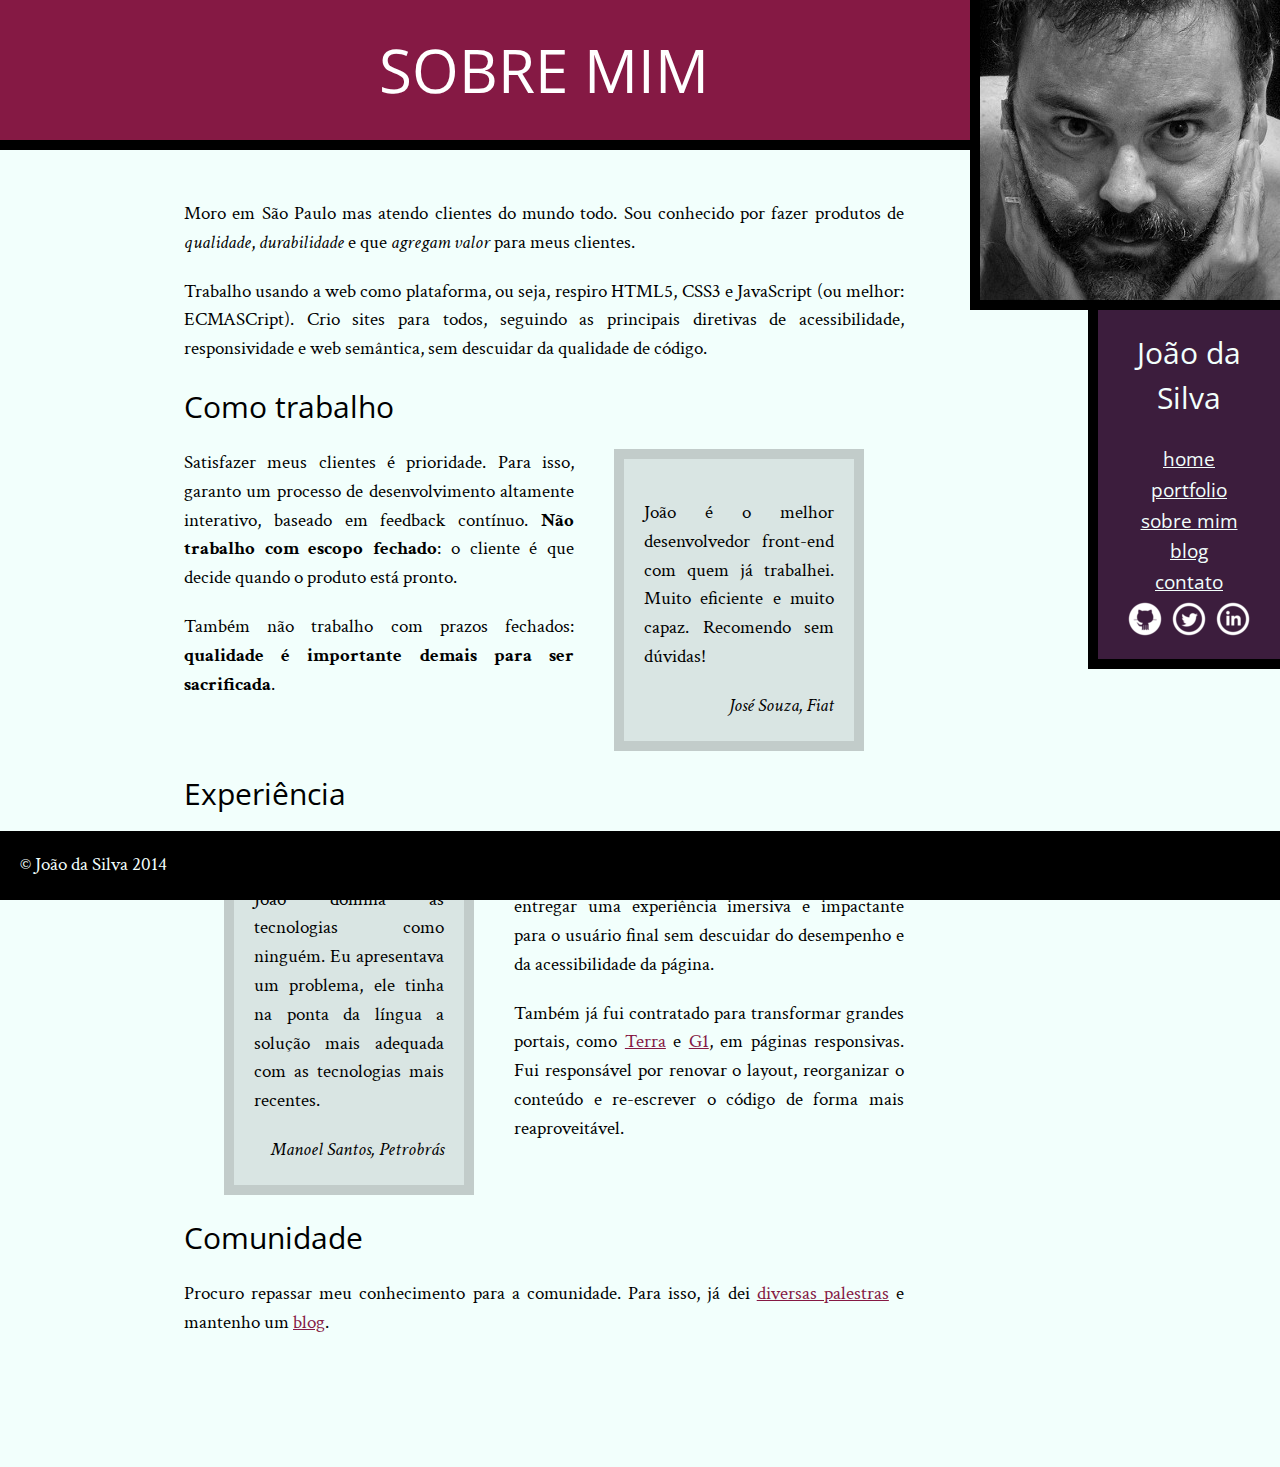
==== commit 3c717491: "Criando Portfolio e mexendo com position" ====
--- a/bio.html
+++ b/bio.html
@@ -3,7 +3,7 @@
 	<head>
 		<title>Biografia - João da Silva</title>
 		<meta charset="utf-8">
-		<link rel="icon" href="favicon.png">
+		<link rel="icon" href="_img/favicon.png">
 		<link rel="stylesheet" href="_css/reset.css">
 		<link rel="stylesheet" href="_css/site.css">
 		<link rel="stylesheet" href="http://fonts.googleapis.com/css?family=Crimson+Text:400,400italic,600">
--- a/_css/site.css
+++ b/_css/site.css
@@ -116,15 +116,15 @@
 }
 
 .github {
-	background-image: url(github.png);
+	background-image: url(../_img/github.png);
 }
 
 .twitter {
-	background-image: url(twitter.png);
+	background-image: url(../_img/twitter.png);
 }
 
 .linkedin {
-	background-image: url(linkedin.png);
+	background-image: url(../_img/linkedin.png);
 }
 
 .fiat {
